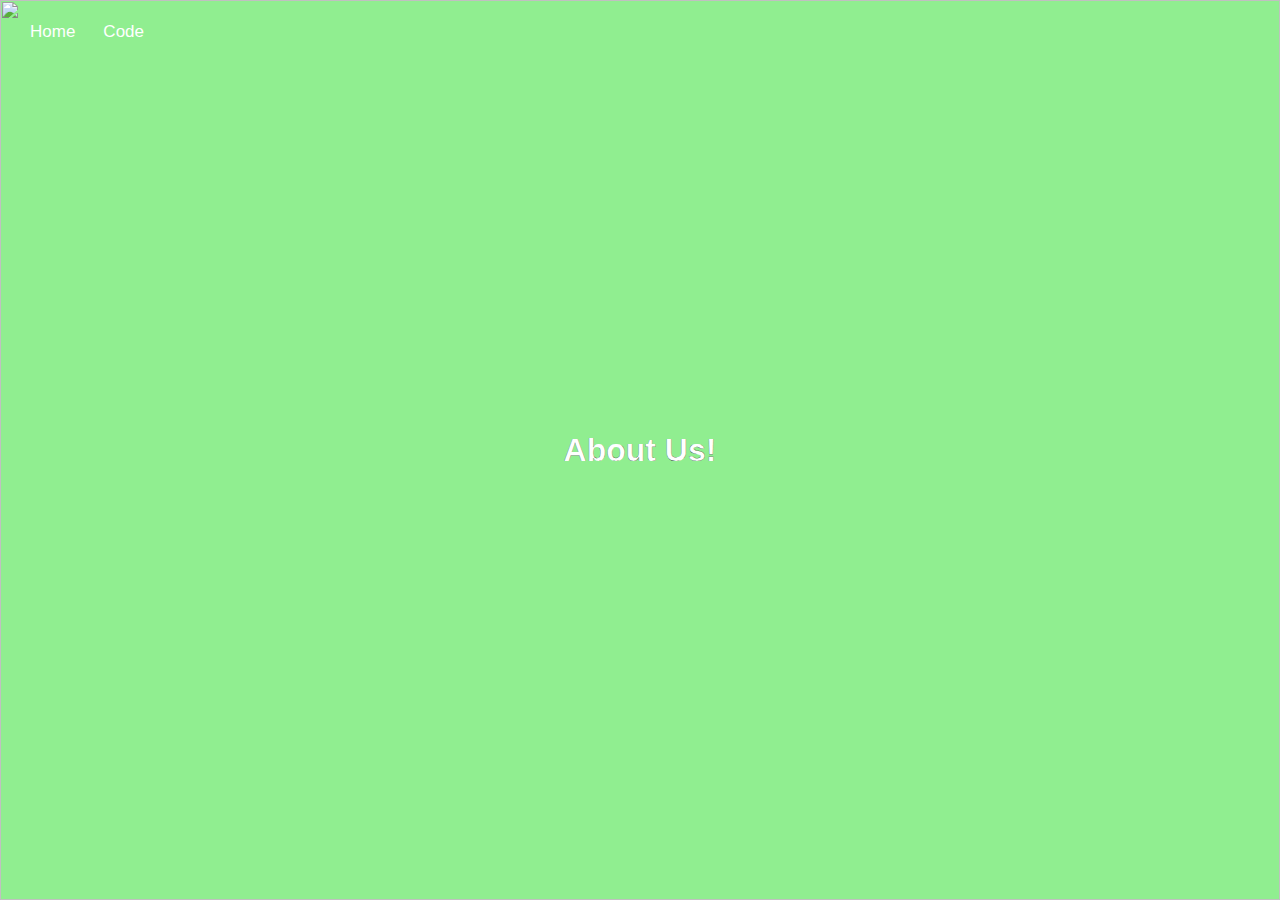
==== about.html @ 4ca8b05b "Update about.html" ====
<html>
  <head>
    <title>About</title>
    <link href="https://psycho-baller.github.io/CalgaryHacks/index_css.css" rel="stylesheet" type="text/css"/>
  </head>
  
  
  <body>
    
    <h1 class="intro">About Us!</h1>
    
    <div class="buttons">
    <div class="pill-nav">
    <a style="color:white;" href="https://psycho-baller.github.io/CalgaryHacks/">Home</a>
    <a style="color:white;" href="https://psycho-baller.github.io/CalgaryHacks/code.html">Code</a>
    </div>
    </div>
    
    <img style="width:100%;height:100%;" src="https://psycho-baller.github.io/CalgaryHacks/images/Mountains.jpg">
  </body>
</html>
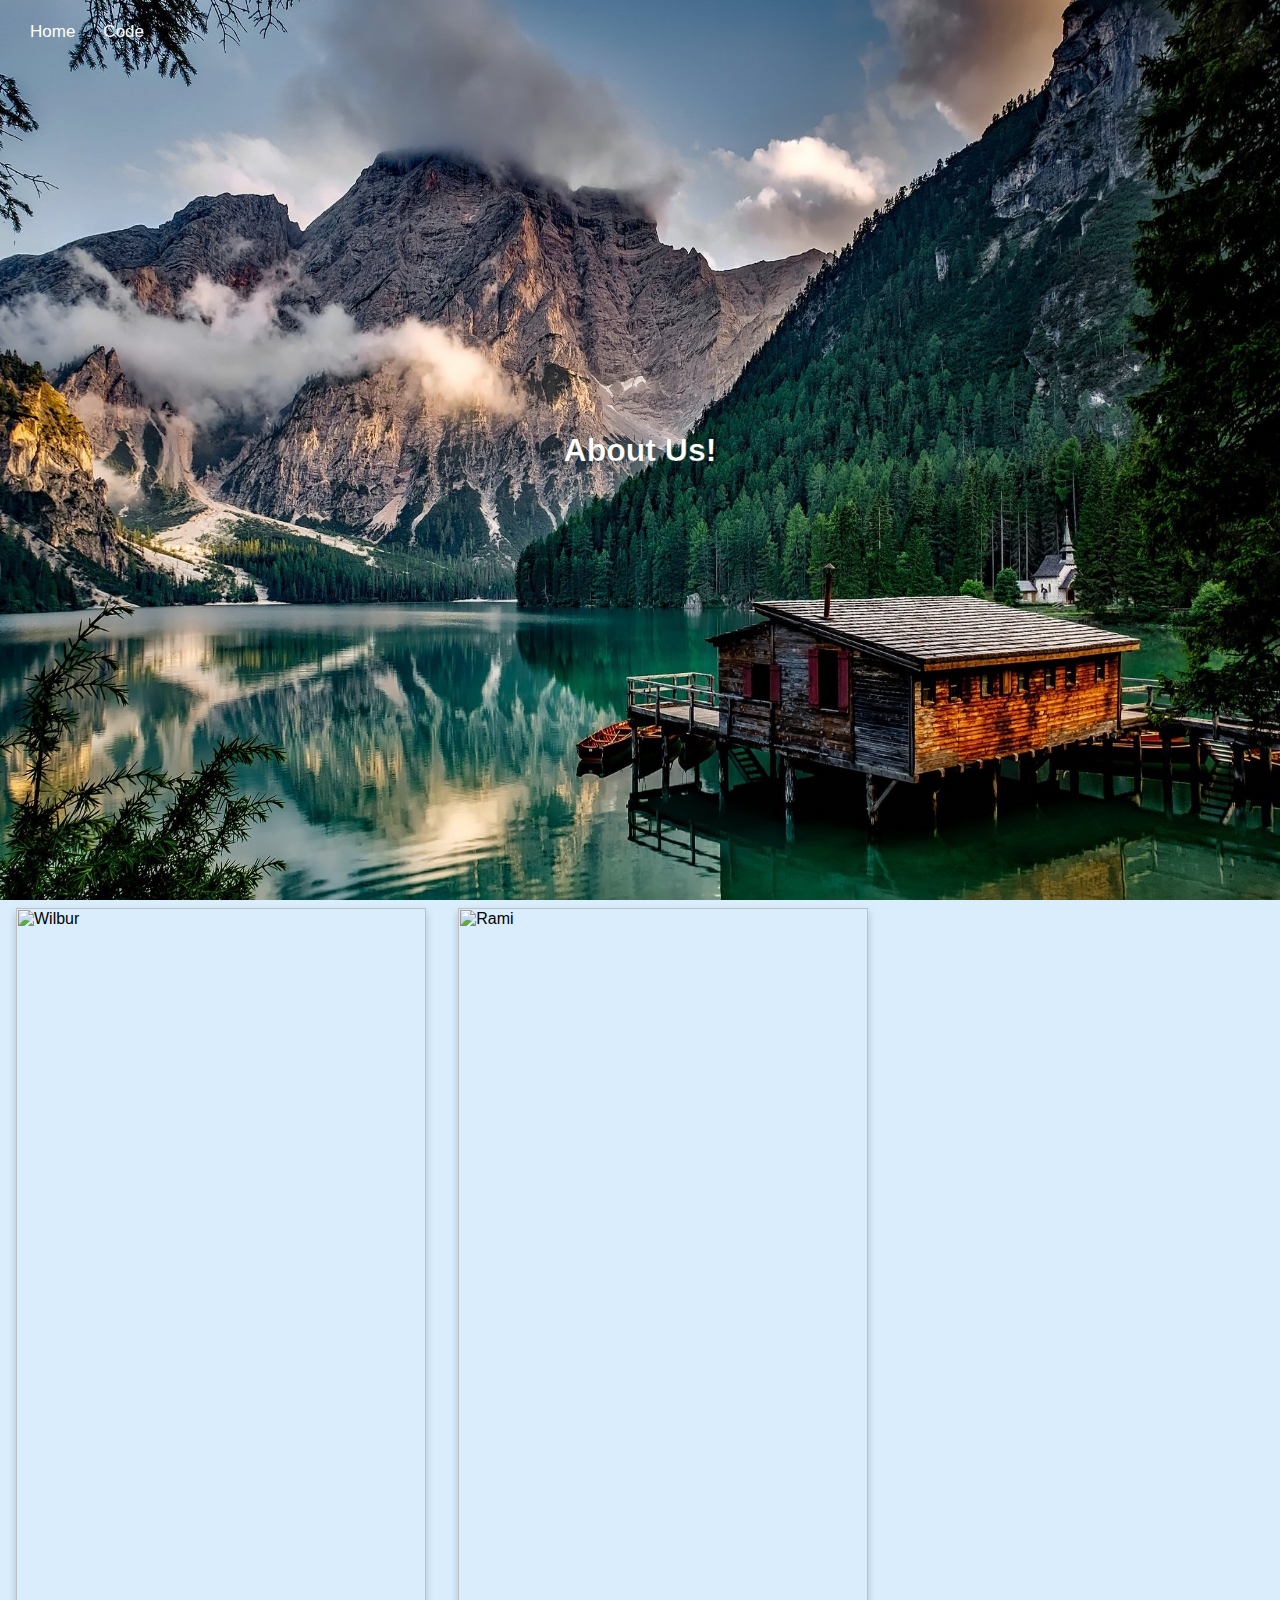
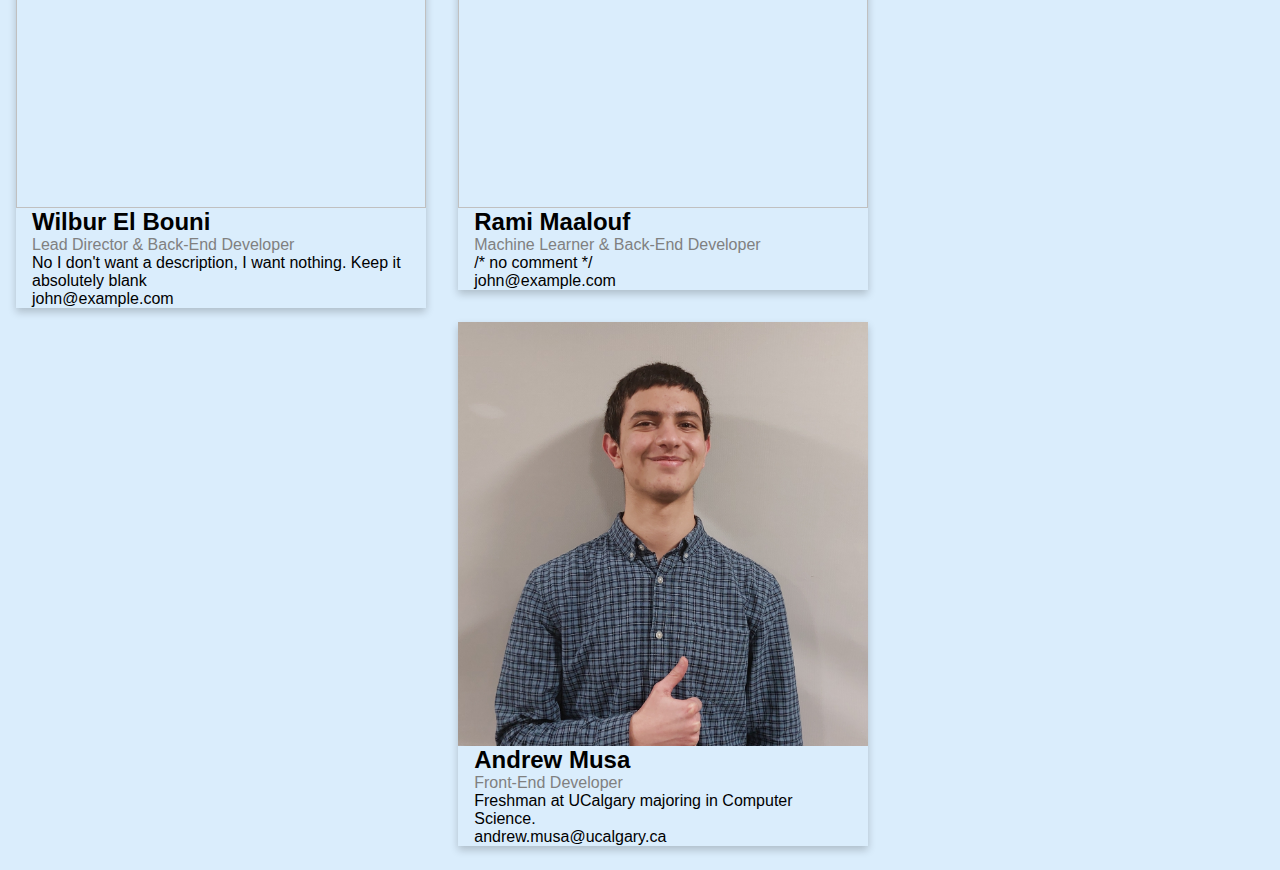
==== commit d9b81b9a: "Update about.html" ====
--- a/about.html
+++ b/about.html
@@ -4,6 +4,14 @@
     <link href="https://psycho-baller.github.io/CalgaryHacks/index_css.css" rel="stylesheet" type="text/css"/>
   </head>
   
+  <style>
+    @media screen and (max-width: 650px) {
+  .column {
+    width: 100%;
+    display: block;
+  }
+}
+  </style>
   
   <body>
     
@@ -17,5 +25,41 @@
     </div>
     
     <img style="width:100%;height:100%;" src="https://psycho-baller.github.io/CalgaryHacks/images/Mountains.jpg">
+    
+    <div class="column">
+    <div class="card">
+      <img src="https://psycho-baller.github.io/CalgaryHacks/images/Wilbur.jpg" alt="Wilbur" style="width:100%">
+      <div class="container">
+        <h2>Wilbur El Bouni</h2>
+        <p class="title">Lead Director & Back-End Developer</p>
+        <p>No I don't want a description, I want nothing. Keep it absolutely blank</p>
+        <p>john@example.com</p>
+      </div>
+    </div>
+  </div>
+    
+    <div class="column">
+    <div class="card">
+      <img src="https://psycho-baller.github.io/CalgaryHacks/images/Rami.jpg" alt="Rami" style="width:100%">
+      <div class="container">
+        <h2>Rami Maalouf</h2>
+        <p class="title">Machine Learner & Back-End Developer</p>
+        <p>/* no comment */</p>
+        <p>john@example.com</p>
+      </div>
+    </div>
+  </div>
+    
+    <div class="column">
+    <div class="card">
+      <img src="https://psycho-baller.github.io/CalgaryHacks/images/Andrew.jpg" alt="Andrew" style="width:100%">
+      <div class="container">
+        <h2>Andrew Musa</h2>
+        <p class="title">Front-End Developer</p>
+        <p>Freshman at UCalgary majoring in Computer Science.</p>
+        <p>andrew.musa@ucalgary.ca</p>
+      </div>
+    </div>
+  </div>
   </body>
 </html>
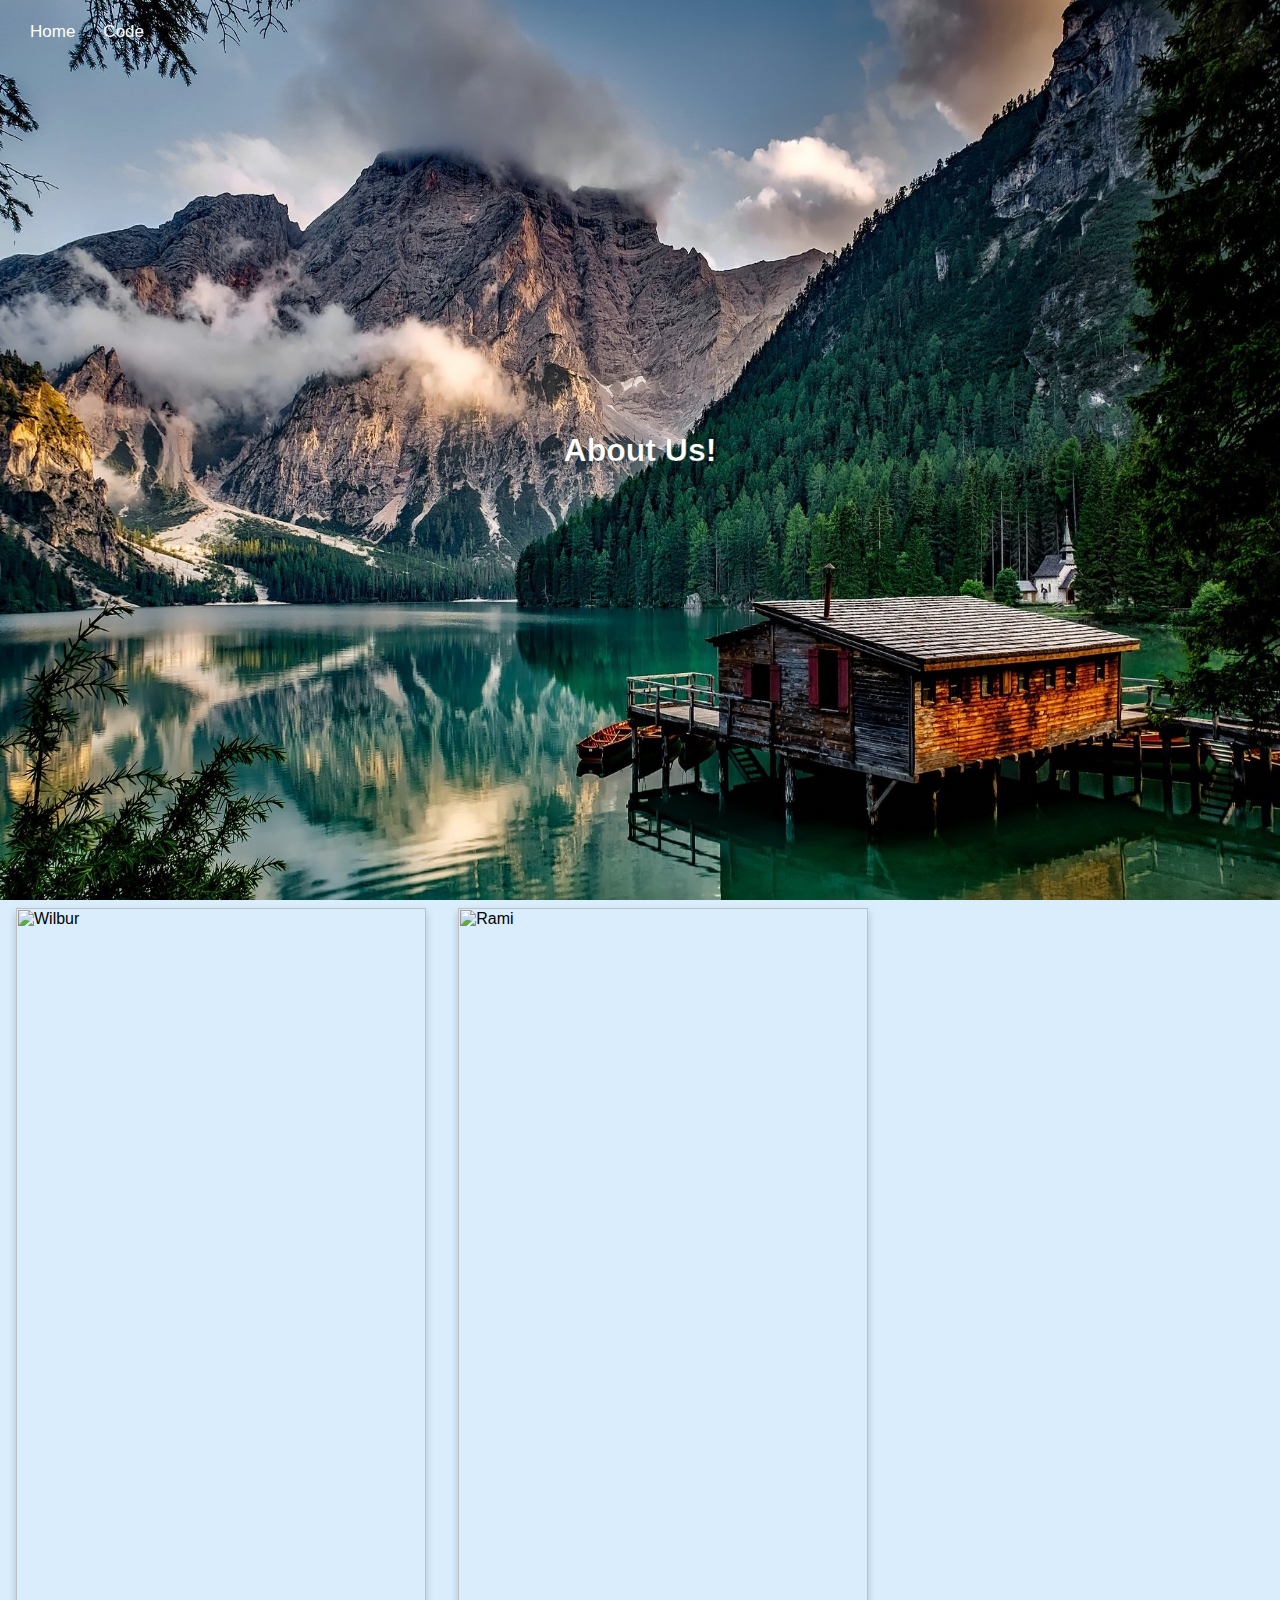
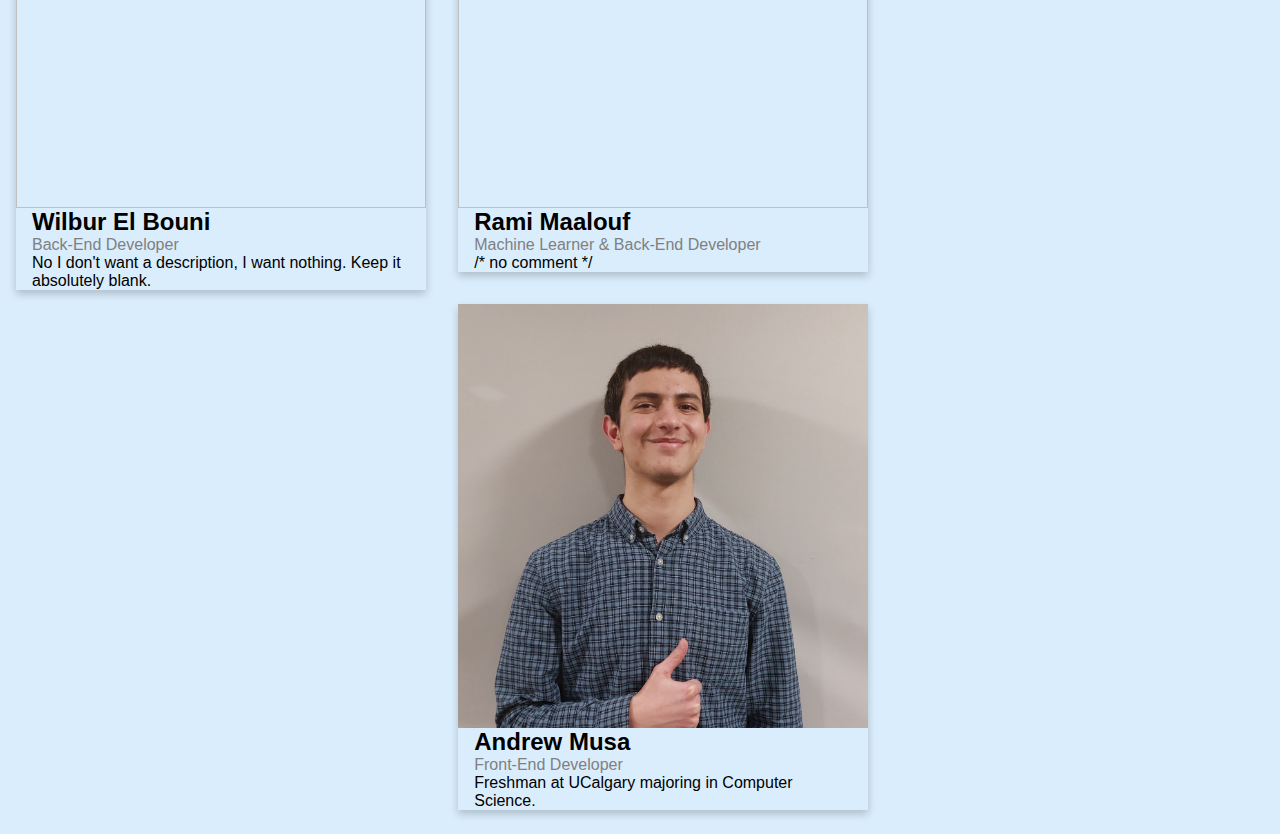
==== commit f9a5ef68: "Update about.html" ====
--- a/about.html
+++ b/about.html
@@ -31,9 +31,8 @@
       <img src="https://psycho-baller.github.io/CalgaryHacks/images/Wilbur.jpg" alt="Wilbur" style="width:100%">
       <div class="container">
         <h2>Wilbur El Bouni</h2>
-        <p class="title">Lead Director & Back-End Developer</p>
-        <p>No I don't want a description, I want nothing. Keep it absolutely blank</p>
-        <p>john@example.com</p>
+        <p class="title">Back-End Developer</p>
+        <p>No I don't want a description, I want nothing. Keep it absolutely blank.</p>
       </div>
     </div>
   </div>
@@ -45,7 +44,6 @@
         <h2>Rami Maalouf</h2>
         <p class="title">Machine Learner & Back-End Developer</p>
         <p>/* no comment */</p>
-        <p>john@example.com</p>
       </div>
     </div>
   </div>
@@ -57,7 +55,6 @@
         <h2>Andrew Musa</h2>
         <p class="title">Front-End Developer</p>
         <p>Freshman at UCalgary majoring in Computer Science.</p>
-        <p>andrew.musa@ucalgary.ca</p>
       </div>
     </div>
   </div>
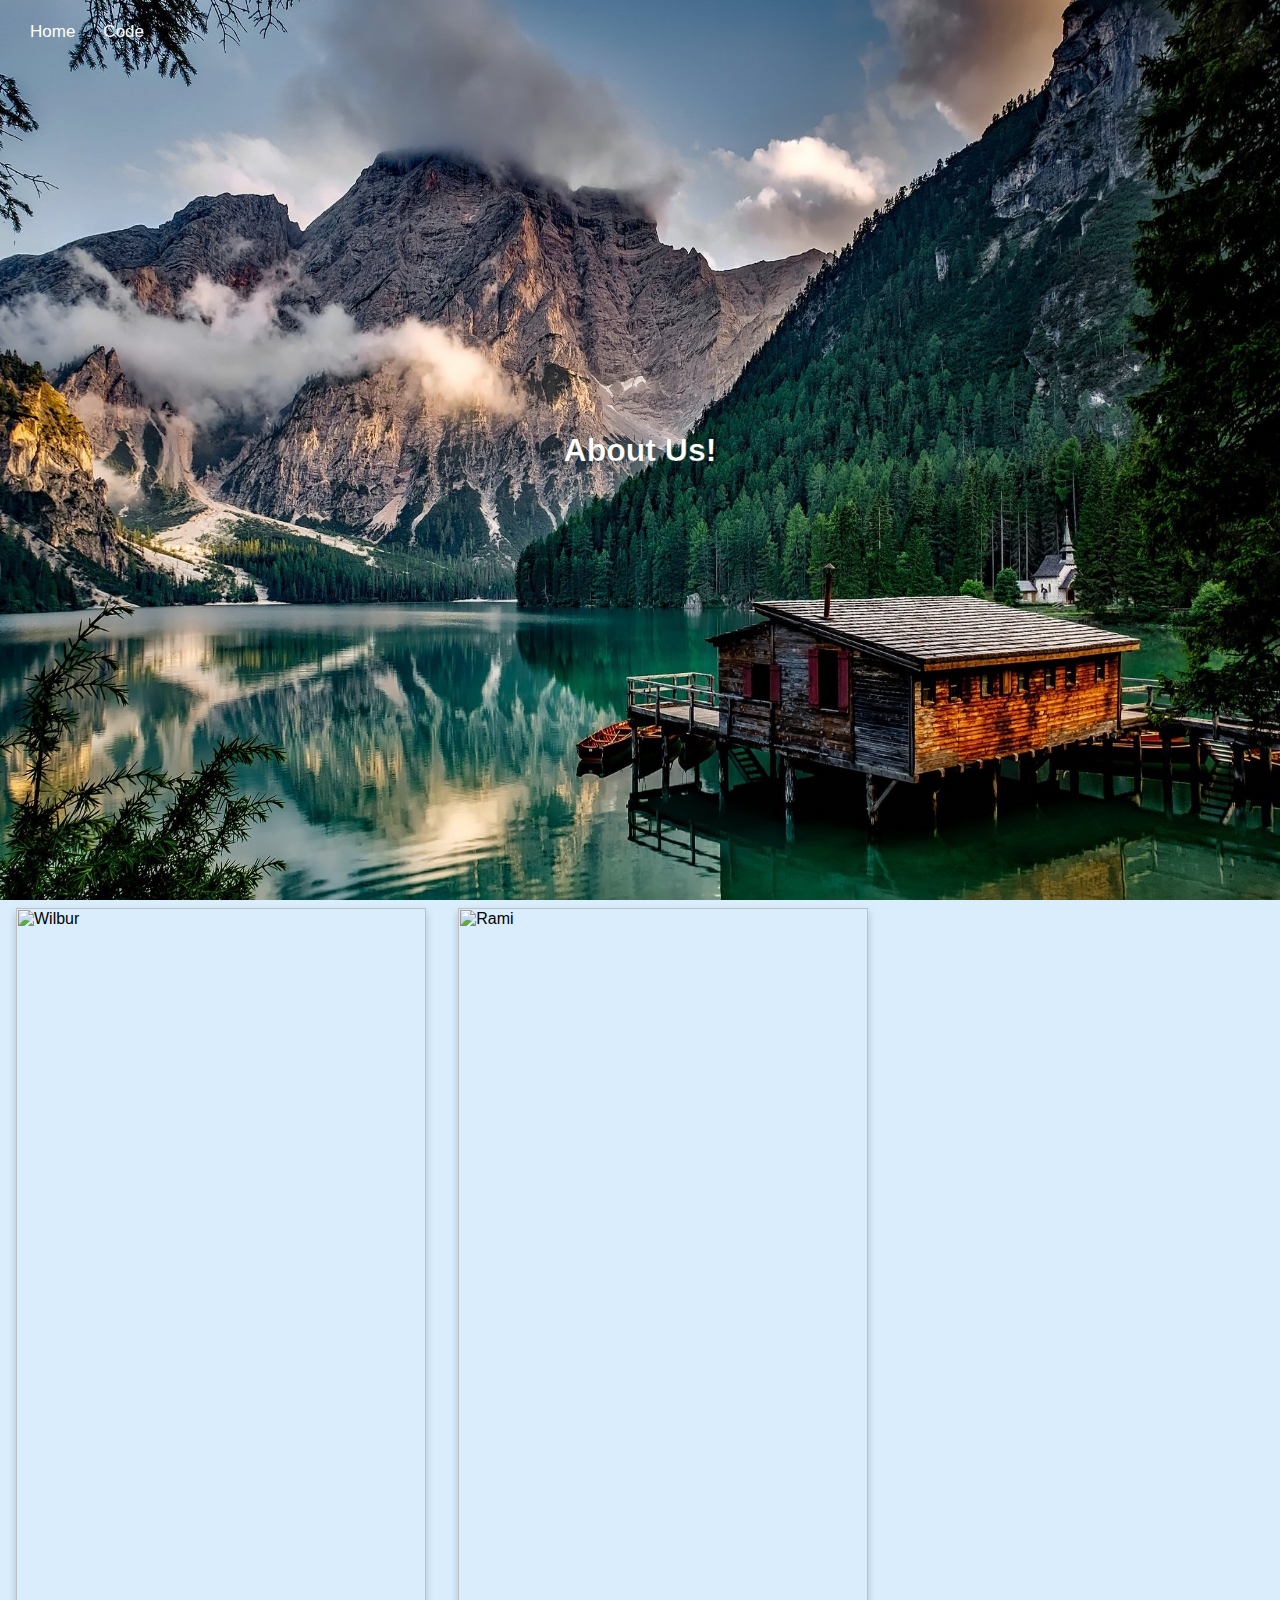
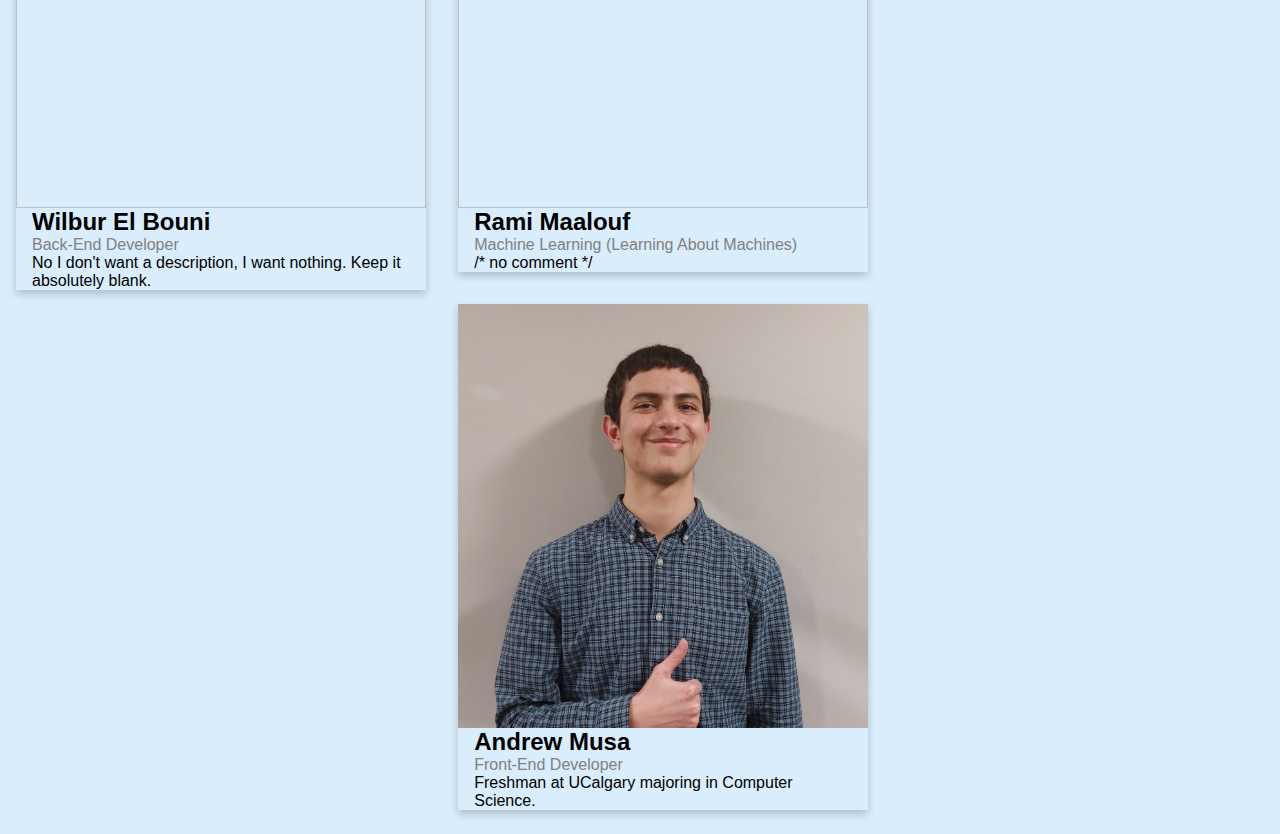
==== commit b75bbbc2: "Update about.html" ====
--- a/about.html
+++ b/about.html
@@ -42,7 +42,7 @@
       <img src="https://psycho-baller.github.io/CalgaryHacks/images/Rami.jpg" alt="Rami" style="width:100%">
       <div class="container">
         <h2>Rami Maalouf</h2>
-        <p class="title">Machine Learner & Back-End Developer</p>
+        <p class="title">Machine Learning (Learning About Machines)</p>
         <p>/* no comment */</p>
       </div>
     </div>
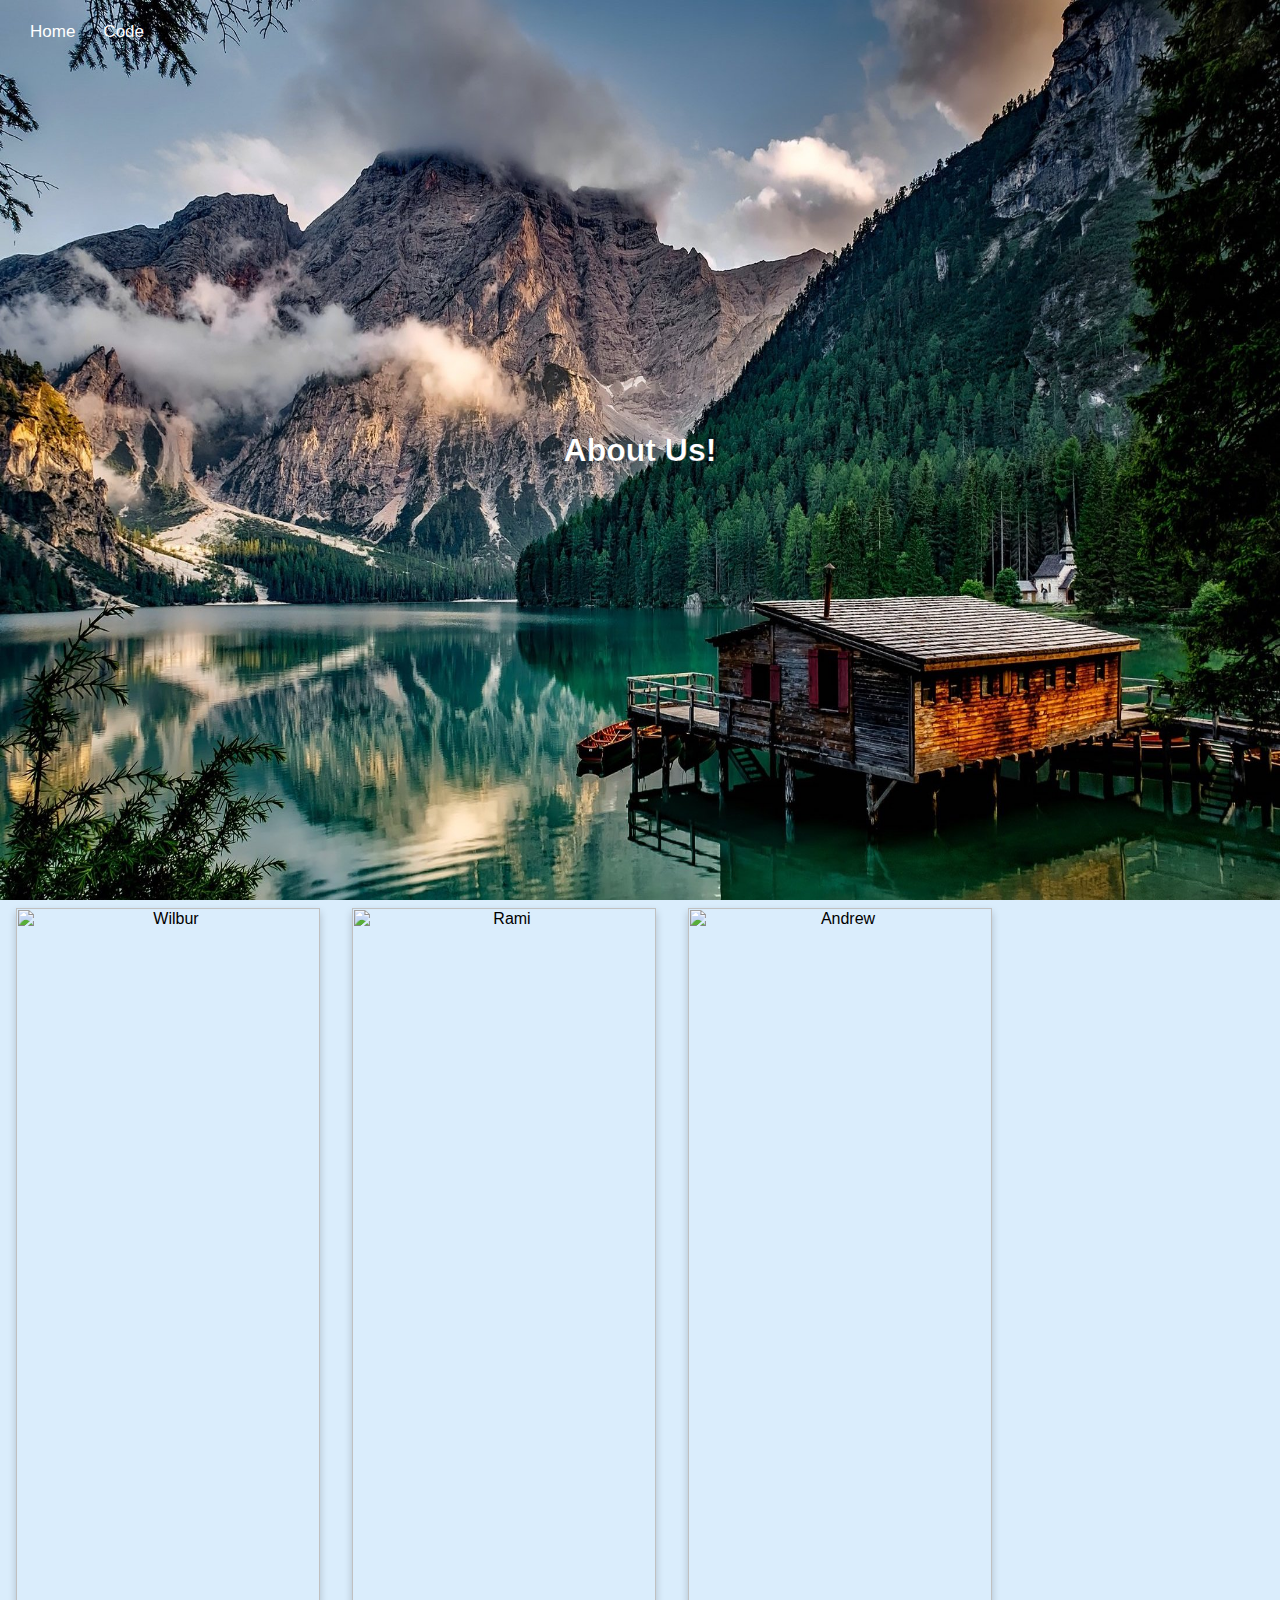
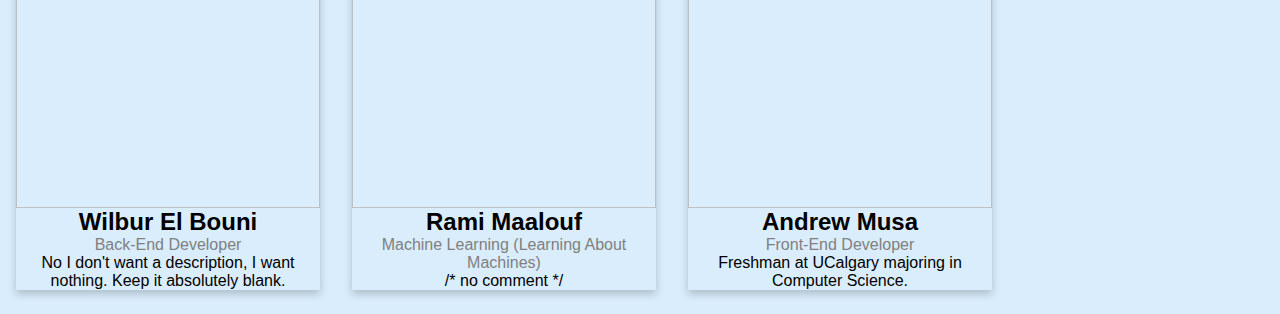
==== commit 04a78fc2: "Update about.html" ====
--- a/about.html
+++ b/about.html
@@ -26,6 +26,7 @@
     
     <img style="width:100%;height:100%;" src="https://psycho-baller.github.io/CalgaryHacks/images/Mountains.jpg">
     
+    <center><div>
     <div class="column">
     <div class="card">
       <img src="https://psycho-baller.github.io/CalgaryHacks/images/Wilbur.jpg" alt="Wilbur" style="width:100%">
@@ -50,7 +51,7 @@
     
     <div class="column">
     <div class="card">
-      <img src="https://psycho-baller.github.io/CalgaryHacks/images/Andrew.jpg" alt="Andrew" style="width:100%">
+      <img src="https://psycho-baller.github.io/CalgaryHacks/images/Andrew.jpeg" alt="Andrew" style="width:100%">
       <div class="container">
         <h2>Andrew Musa</h2>
         <p class="title">Front-End Developer</p>
@@ -58,5 +59,6 @@
       </div>
     </div>
   </div>
+    </div></center>
   </body>
 </html>
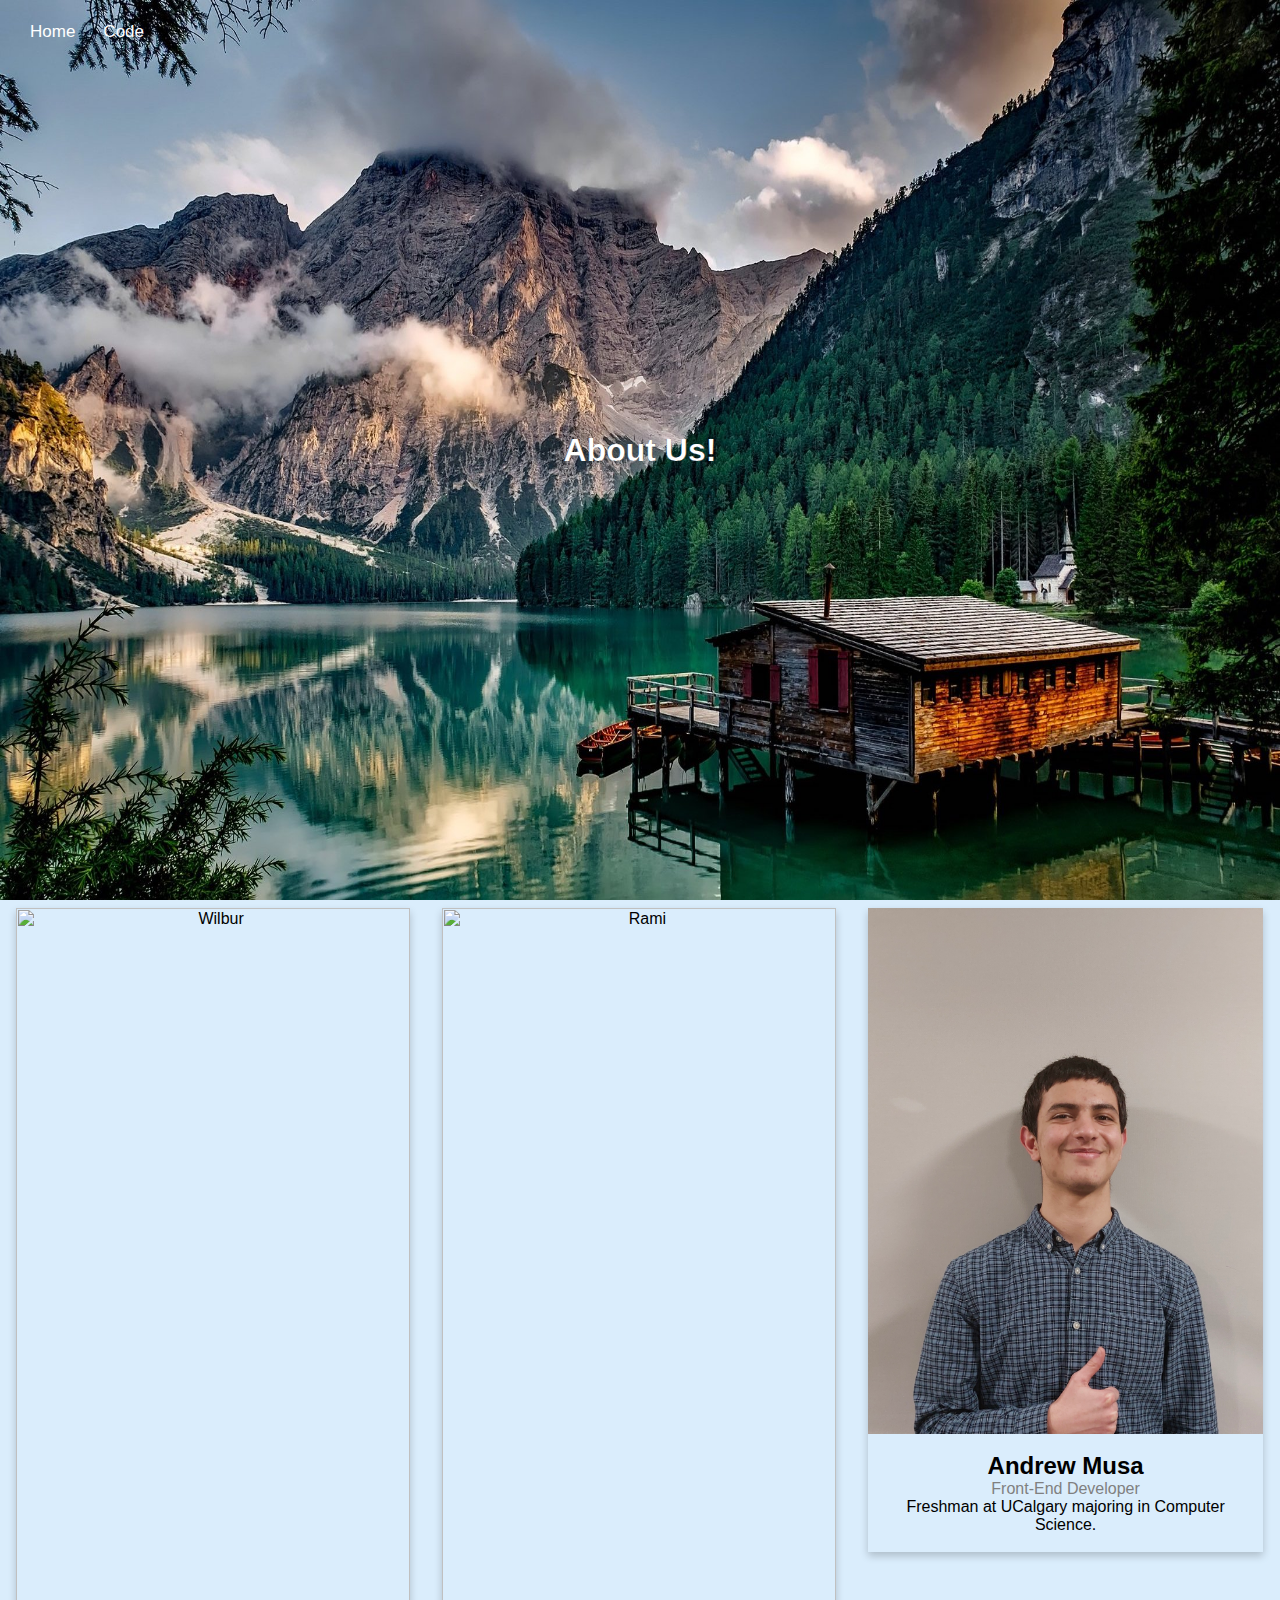
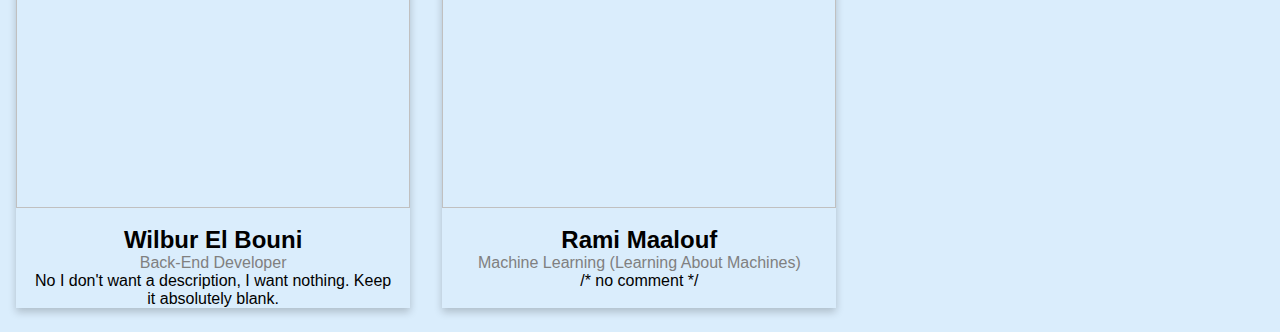
==== commit 6a3426d3: "Update about.html" ====
--- a/about.html
+++ b/about.html
@@ -5,13 +5,53 @@
   </head>
   
   <style>
-    @media screen and (max-width: 650px) {
+body {
+  font-family: Arial, Helvetica, sans-serif;
+  margin: 0;
+}
+
+html {
+  box-sizing: border-box;
+}
+
+*, *:before, *:after {
+  box-sizing: inherit;
+}
+
+.column {
+  float: left;
+  width: 33.3%;
+  margin-bottom: 16px;
+  padding: 0 8px;
+}
+
+.card {
+  box-shadow: 0 4px 8px 0 rgba(0, 0, 0, 0.2);
+  margin: 8px;
+}
+
+.container {
+  padding: 0 16px;
+}
+
+.container::after, .row::after {
+  content: "";
+  clear: both;
+  display: table;
+}
+
+.title {
+  color: grey;
+}
+
+
+@media screen and (max-width: 650px) {
   .column {
     width: 100%;
     display: block;
   }
 }
-  </style>
+</style>
   
   <body>
     
@@ -20,7 +60,7 @@
     <div class="buttons">
     <div class="pill-nav">
     <a style="color:white;" href="https://psycho-baller.github.io/CalgaryHacks/">Home</a>
-    <a style="color:white;" href="https://psycho-baller.github.io/CalgaryHacks/code.html">Code</a>
+    <a style="color:white;" href="https://github.com/psycho-baller/CalgaryHacks">Code</a>
     </div>
     </div>
     
@@ -30,7 +70,7 @@
     <div class="column">
     <div class="card">
       <img src="https://psycho-baller.github.io/CalgaryHacks/images/Wilbur.jpg" alt="Wilbur" style="width:100%">
-      <div class="container">
+      <div class="container"><br>
         <h2>Wilbur El Bouni</h2>
         <p class="title">Back-End Developer</p>
         <p>No I don't want a description, I want nothing. Keep it absolutely blank.</p>
@@ -41,10 +81,10 @@
     <div class="column">
     <div class="card">
       <img src="https://psycho-baller.github.io/CalgaryHacks/images/Rami.jpg" alt="Rami" style="width:100%">
-      <div class="container">
+      <div class="container"><br>
         <h2>Rami Maalouf</h2>
         <p class="title">Machine Learning (Learning About Machines)</p>
-        <p>/* no comment */</p>
+        <p>/* no comment */</p><br>
       </div>
     </div>
   </div>
@@ -52,10 +92,10 @@
     <div class="column">
     <div class="card">
       <img src="https://psycho-baller.github.io/CalgaryHacks/images/Andrew.jpeg" alt="Andrew" style="width:100%">
-      <div class="container">
+      <div class="container"><br>
         <h2>Andrew Musa</h2>
         <p class="title">Front-End Developer</p>
-        <p>Freshman at UCalgary majoring in Computer Science.</p>
+        <p>Freshman at UCalgary majoring in Computer Science.</p><br>
       </div>
     </div>
   </div>
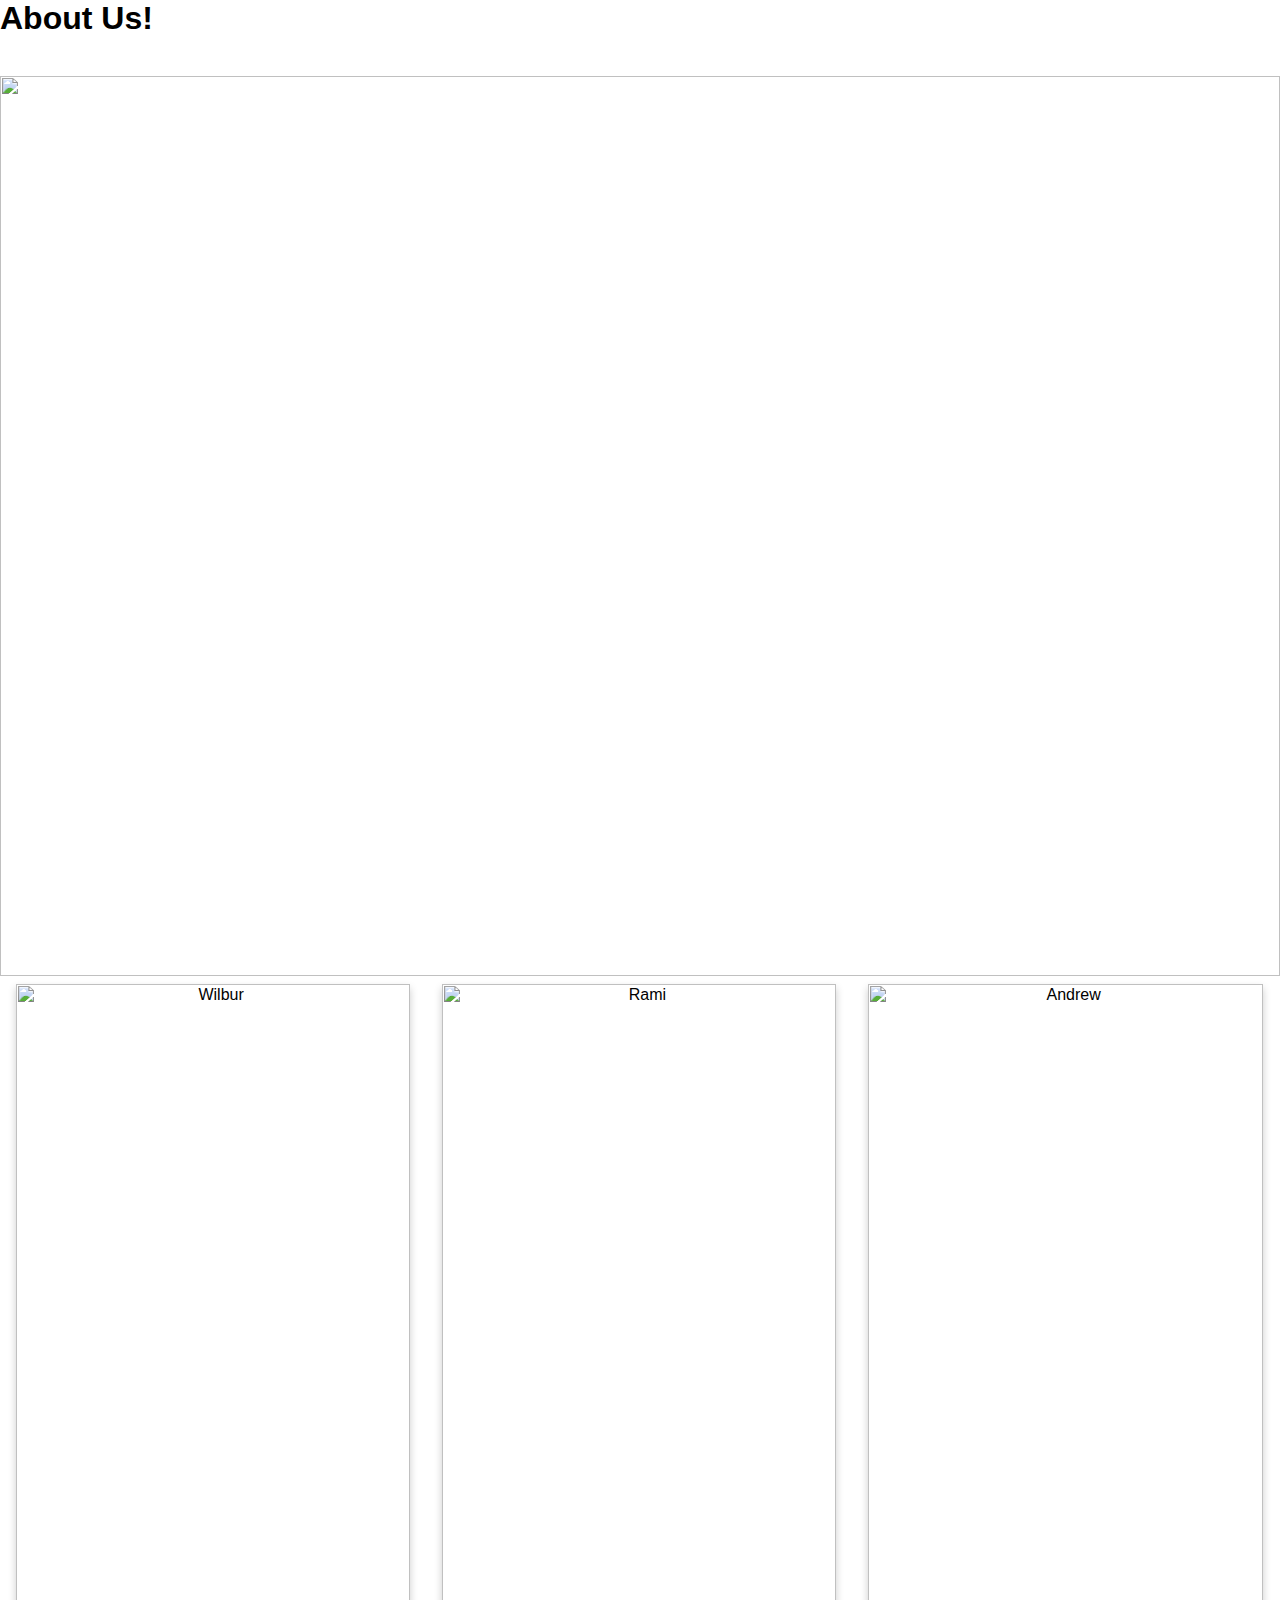
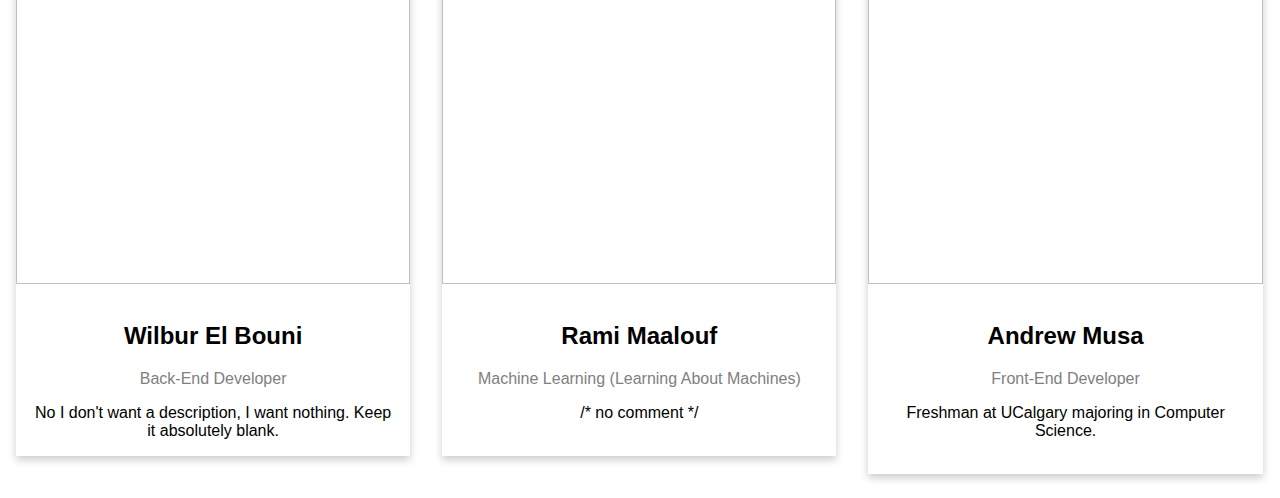
==== commit 3233bdc1: "Update about.html" ====
--- a/about.html
+++ b/about.html
@@ -1,7 +1,7 @@
 <html>
   <head>
     <title>About</title>
-    <link href="https://psycho-baller.github.io/CalgaryHacks/index_css.css" rel="stylesheet" type="text/css"/>
+    <link href="https://github.com/psycho-baller/our-world-our-concern/blob/main/index_css.css" rel="stylesheet" type="text/css"/>
   </head>
   
   <style>
@@ -59,17 +59,17 @@
     
     <div class="buttons">
     <div class="pill-nav">
-    <a style="color:white;" href="https://psycho-baller.github.io/CalgaryHacks/">Home</a>
-    <a style="color:white;" href="https://github.com/psycho-baller/CalgaryHacks">Code</a>
+    <a style="color:white;" href="https://psycho-baller.github.io/our-world-our-concern/">Home</a>
+    <a style="color:white;" href="https://github.com/psycho-baller/our-world-our-concern/">Code</a>
     </div>
     </div>
     
-    <img style="width:100%;height:100%;" src="https://psycho-baller.github.io/CalgaryHacks/images/Mountains.jpg">
+    <img style="width:100%;height:100%;" src="https://psycho-baller.github.io/our-world-our-concern/blob/main/images/Mountains.jpg">
     
     <center><div>
     <div class="column">
     <div class="card">
-      <img src="https://psycho-baller.github.io/CalgaryHacks/images/Wilbur.jpg" alt="Wilbur" style="width:100%">
+      <img src="https://psycho-baller.github.io/our-world-our-concern/blob/main/images/Wilbur.jpg" alt="Wilbur" style="width:100%">
       <div class="container"><br>
         <h2>Wilbur El Bouni</h2>
         <p class="title">Back-End Developer</p>
@@ -80,7 +80,7 @@
     
     <div class="column">
     <div class="card">
-      <img src="https://psycho-baller.github.io/CalgaryHacks/images/Rami.jpg" alt="Rami" style="width:100%">
+      <img src="https://psycho-baller.github.io/our-world-our-concern/blob/main/images/Rami.jpg" alt="Rami" style="width:100%">
       <div class="container"><br>
         <h2>Rami Maalouf</h2>
         <p class="title">Machine Learning (Learning About Machines)</p>
@@ -91,7 +91,7 @@
     
     <div class="column">
     <div class="card">
-      <img src="https://psycho-baller.github.io/CalgaryHacks/images/Andrew.jpeg" alt="Andrew" style="width:100%">
+      <img src="https://psycho-baller.github.io/our-world-our-concern/blob/main/images/Andrew.jpeg" alt="Andrew" style="width:100%">
       <div class="container"><br>
         <h2>Andrew Musa</h2>
         <p class="title">Front-End Developer</p>
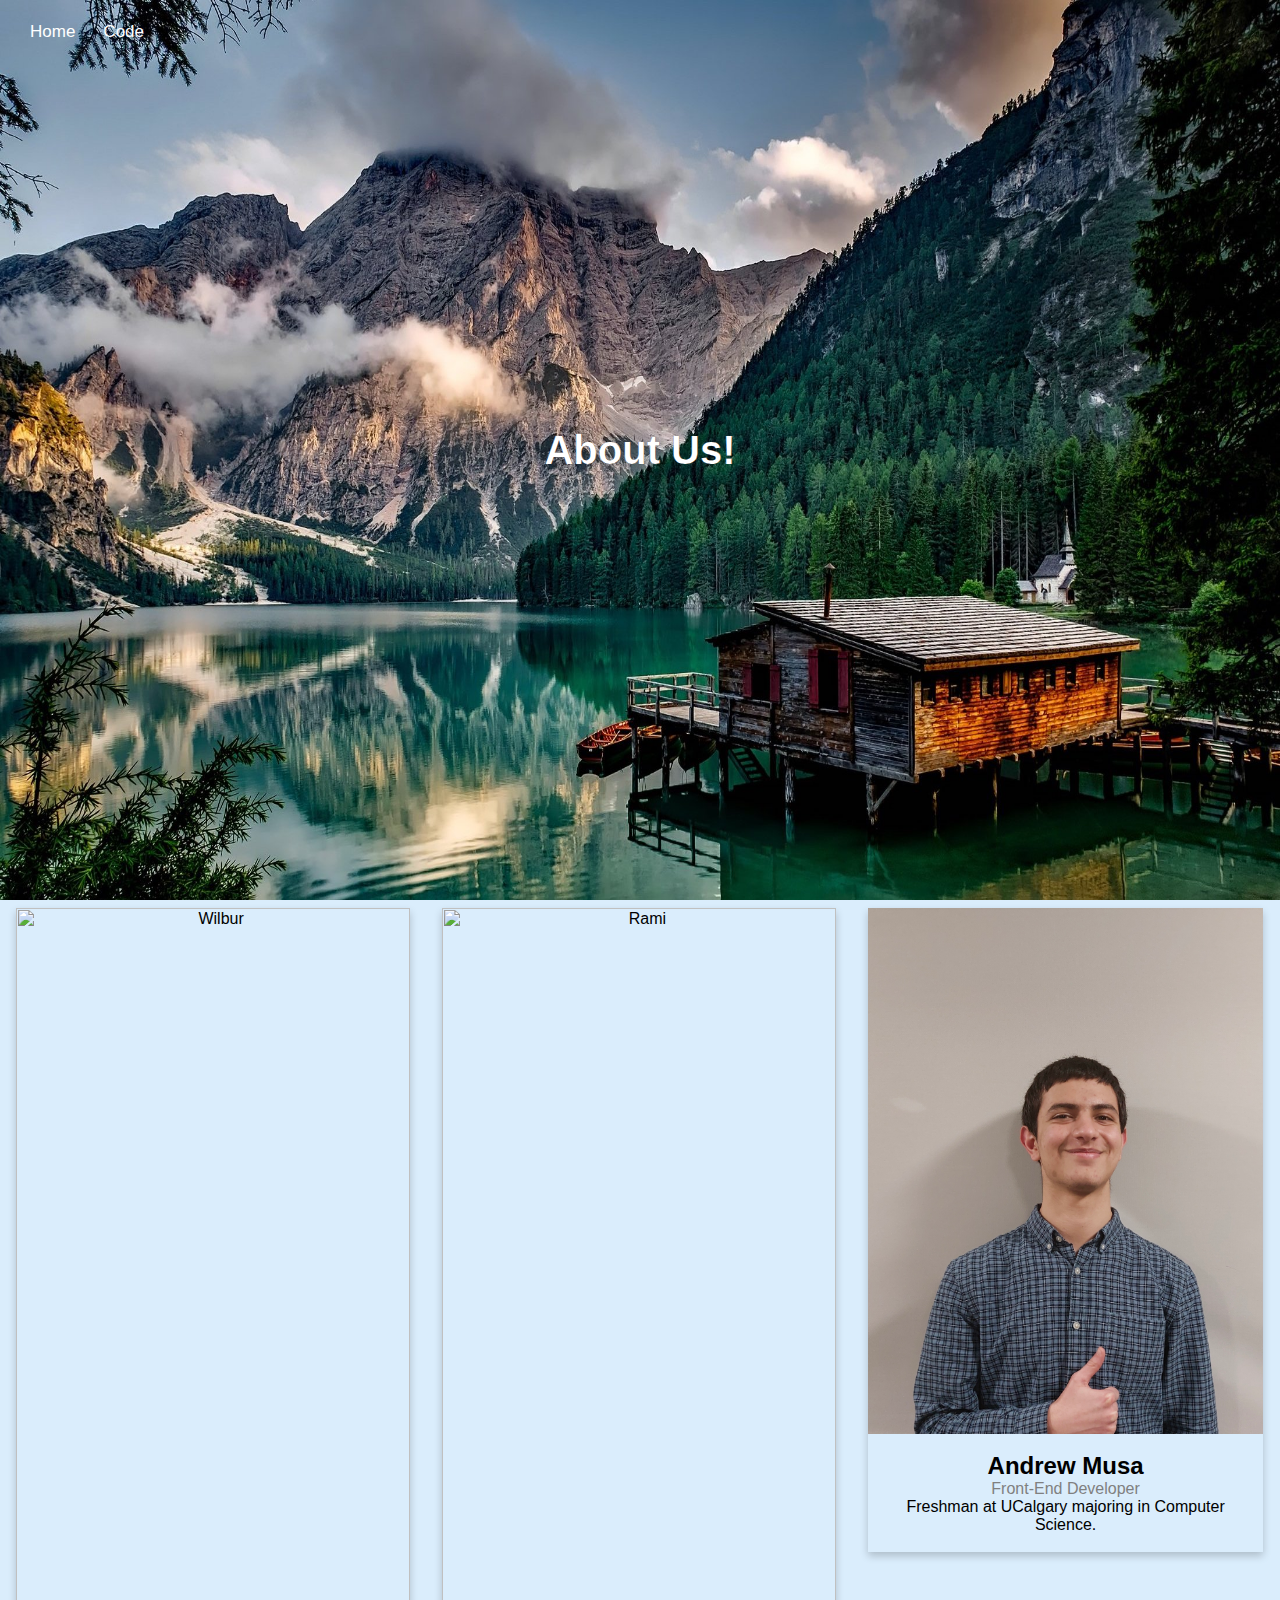
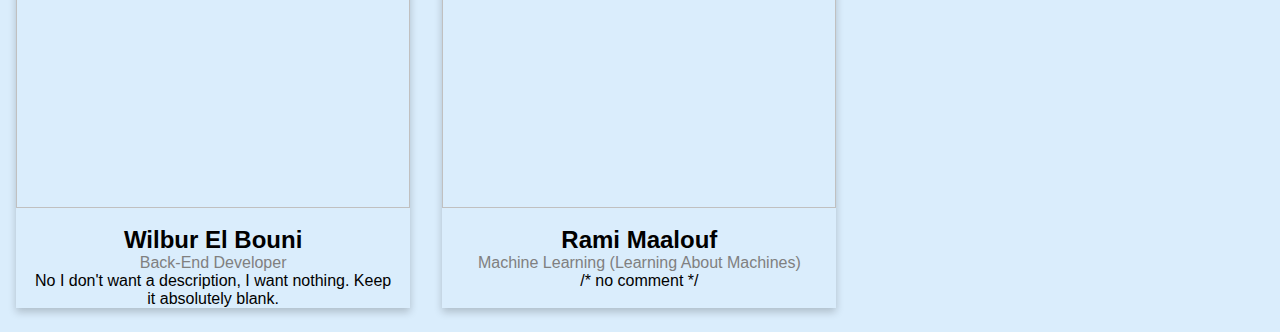
==== commit 341b3242: "Update about.html" ====
--- a/about.html
+++ b/about.html
@@ -1,7 +1,7 @@
 <html>
   <head>
     <title>About</title>
-    <link href="https://github.com/psycho-baller/our-world-our-concern/blob/main/index_css.css" rel="stylesheet" type="text/css"/>
+    <link href="https://psycho-baller.github.io/CalgaryHacks/index_css.css" rel="stylesheet" type="text/css"/>
   </head>
   
   <style>
@@ -59,17 +59,17 @@
     
     <div class="buttons">
     <div class="pill-nav">
-    <a style="color:white;" href="https://psycho-baller.github.io/our-world-our-concern/">Home</a>
-    <a style="color:white;" href="https://github.com/psycho-baller/our-world-our-concern/">Code</a>
+    <a style="color:white;" href="https://psycho-baller.github.io/CalgaryHacks/">Home</a>
+    <a style="color:white;" href="https://github.com/psycho-baller/CalgaryHacks">Code</a>
     </div>
     </div>
     
-    <img style="width:100%;height:100%;" src="https://psycho-baller.github.io/our-world-our-concern/blob/main/images/Mountains.jpg">
+    <img style="width:100%;height:100%;" src="https://psycho-baller.github.io/CalgaryHacks/images/Mountains.jpg">
     
     <center><div>
     <div class="column">
     <div class="card">
-      <img src="https://psycho-baller.github.io/our-world-our-concern/blob/main/images/Wilbur.jpg" alt="Wilbur" style="width:100%">
+      <img src="https://psycho-baller.github.io/CalgaryHacks/images/Wilbur.jpg" alt="Wilbur" style="width:100%">
       <div class="container"><br>
         <h2>Wilbur El Bouni</h2>
         <p class="title">Back-End Developer</p>
@@ -80,7 +80,7 @@
     
     <div class="column">
     <div class="card">
-      <img src="https://psycho-baller.github.io/our-world-our-concern/blob/main/images/Rami.jpg" alt="Rami" style="width:100%">
+      <img src="https://psycho-baller.github.io/CalgaryHacks/images/Rami.jpg" alt="Rami" style="width:100%">
       <div class="container"><br>
         <h2>Rami Maalouf</h2>
         <p class="title">Machine Learning (Learning About Machines)</p>
@@ -91,7 +91,7 @@
     
     <div class="column">
     <div class="card">
-      <img src="https://psycho-baller.github.io/our-world-our-concern/blob/main/images/Andrew.jpeg" alt="Andrew" style="width:100%">
+      <img src="https://psycho-baller.github.io/CalgaryHacks/images/Andrew.jpeg" alt="Andrew" style="width:100%">
       <div class="container"><br>
         <h2>Andrew Musa</h2>
         <p class="title">Front-End Developer</p>
